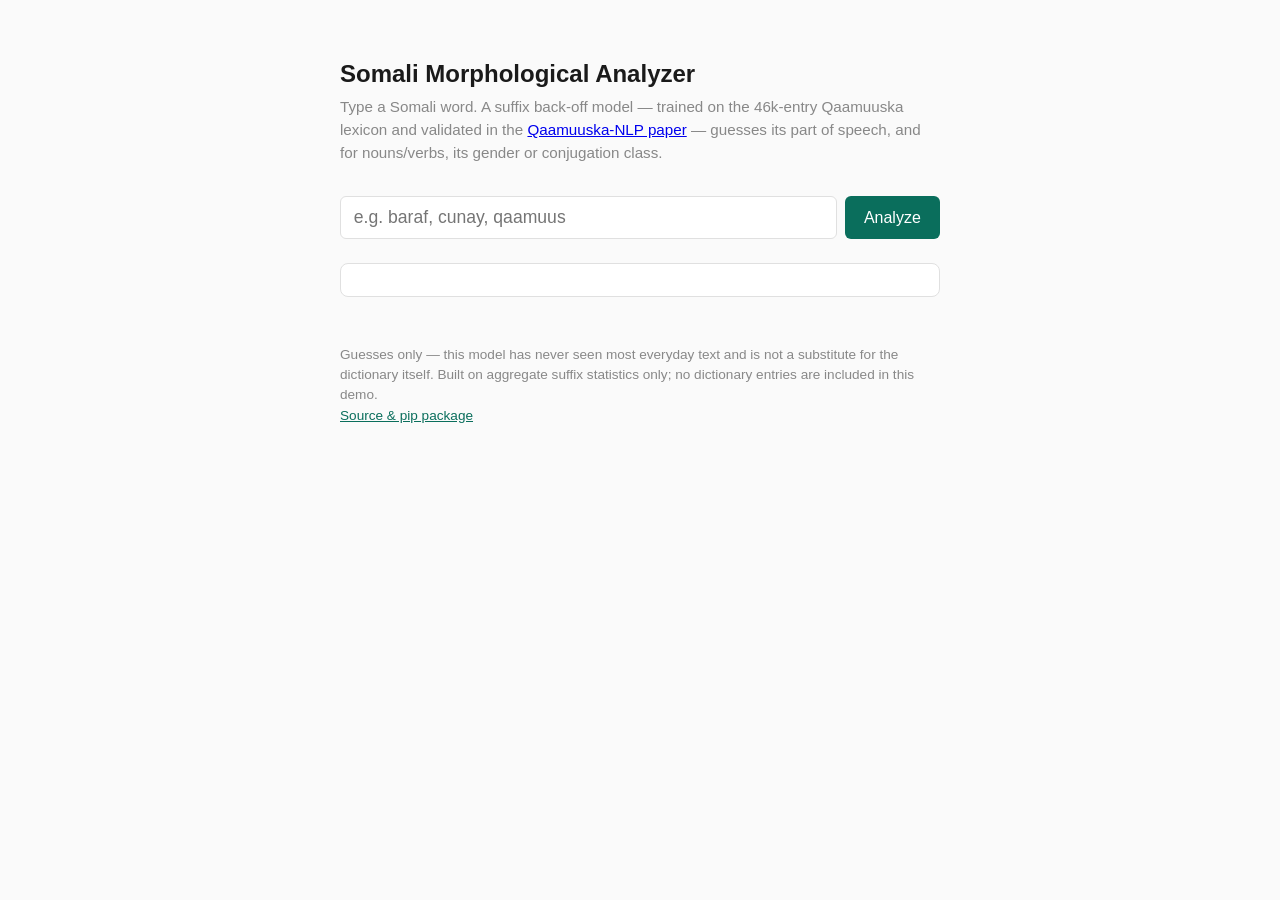
==== projects/morph-analyzer/web/index.html @ c1973d66 "Initial commit" ====
<!doctype html>
<html lang="en">
<head>
  <meta charset="utf-8" />
  <meta name="viewport" content="width=device-width, initial-scale=1" />
  <title>Somali Morphological Analyzer — Qaamuuska-NLP</title>
  <link rel="stylesheet" href="style.css" />
</head>
<body>
  <h1>Somali Morphological Analyzer</h1>
  <p class="subtitle">
    Type a Somali word. A suffix back-off model — trained on the 46k-entry
    Qaamuuska lexicon and validated in the
    <a href="https://www.researchsquare.com/article/rs-10945954/v1" target="_blank" rel="noopener">Qaamuuska-NLP paper</a>
    — guesses its part of speech, and for nouns/verbs, its gender or
    conjugation class.
  </p>

  <form id="form">
    <input type="text" id="word-input" placeholder="e.g. baraf, cunay, qaamuus" autocomplete="off" />
    <button type="submit">Analyze</button>
  </form>

  <p id="status">Loading model…</p>
  <div id="result"></div>

  <footer>
    Guesses only — this model has never seen most everyday text and is not a
    substitute for the dictionary itself. Built on aggregate suffix
    statistics only; no dictionary entries are included in this demo.
    <br />
    <a href="https://github.com/abdallammud/somali_dictionary_nlp" target="_blank" rel="noopener">Source & pip package</a>
  </footer>

  <script src="app.js"></script>
</body>
</html>
---- projects/morph-analyzer/web/style.css ----
:root {
  color-scheme: light dark;
  --fg: #1a1a1a;
  --bg: #fafafa;
  --card: #ffffff;
  --border: #e0e0e0;
  --accent: #0a6e5c;
}
@media (prefers-color-scheme: dark) {
  :root {
    --fg: #eaeaea;
    --bg: #121212;
    --card: #1c1c1c;
    --border: #333;
    --accent: #4fd6b8;
  }
}

* { box-sizing: border-box; }

body {
  font-family: -apple-system, BlinkMacSystemFont, "Segoe UI", Helvetica, Arial, sans-serif;
  background: var(--bg);
  color: var(--fg);
  max-width: 640px;
  margin: 0 auto;
  padding: 2.5rem 1.25rem 4rem;
  line-height: 1.5;
}

h1 { font-size: 1.5rem; margin-bottom: 0.25rem; }
.subtitle { color: #888; margin-top: 0; margin-bottom: 2rem; font-size: 0.95rem; }

form { display: flex; gap: 0.5rem; margin-bottom: 1.5rem; }

input[type="text"] {
  flex: 1;
  padding: 0.6rem 0.8rem;
  font-size: 1.1rem;
  border: 1px solid var(--border);
  border-radius: 6px;
  background: var(--card);
  color: var(--fg);
}

button {
  padding: 0.6rem 1.2rem;
  font-size: 1rem;
  border: none;
  border-radius: 6px;
  background: var(--accent);
  color: #fff;
  cursor: pointer;
}
button:hover { opacity: 0.9; }

#result {
  background: var(--card);
  border: 1px solid var(--border);
  border-radius: 8px;
  padding: 1rem 1.25rem;
  min-height: 2rem;
}

.row { display: flex; justify-content: space-between; padding: 0.4rem 0; }
.row .label { color: #888; }
.row .value { font-weight: 600; }
.note { font-size: 0.8rem; color: #999; margin-bottom: 0.5rem; }

footer {
  margin-top: 3rem;
  font-size: 0.85rem;
  color: #888;
}
footer a { color: var(--accent); }
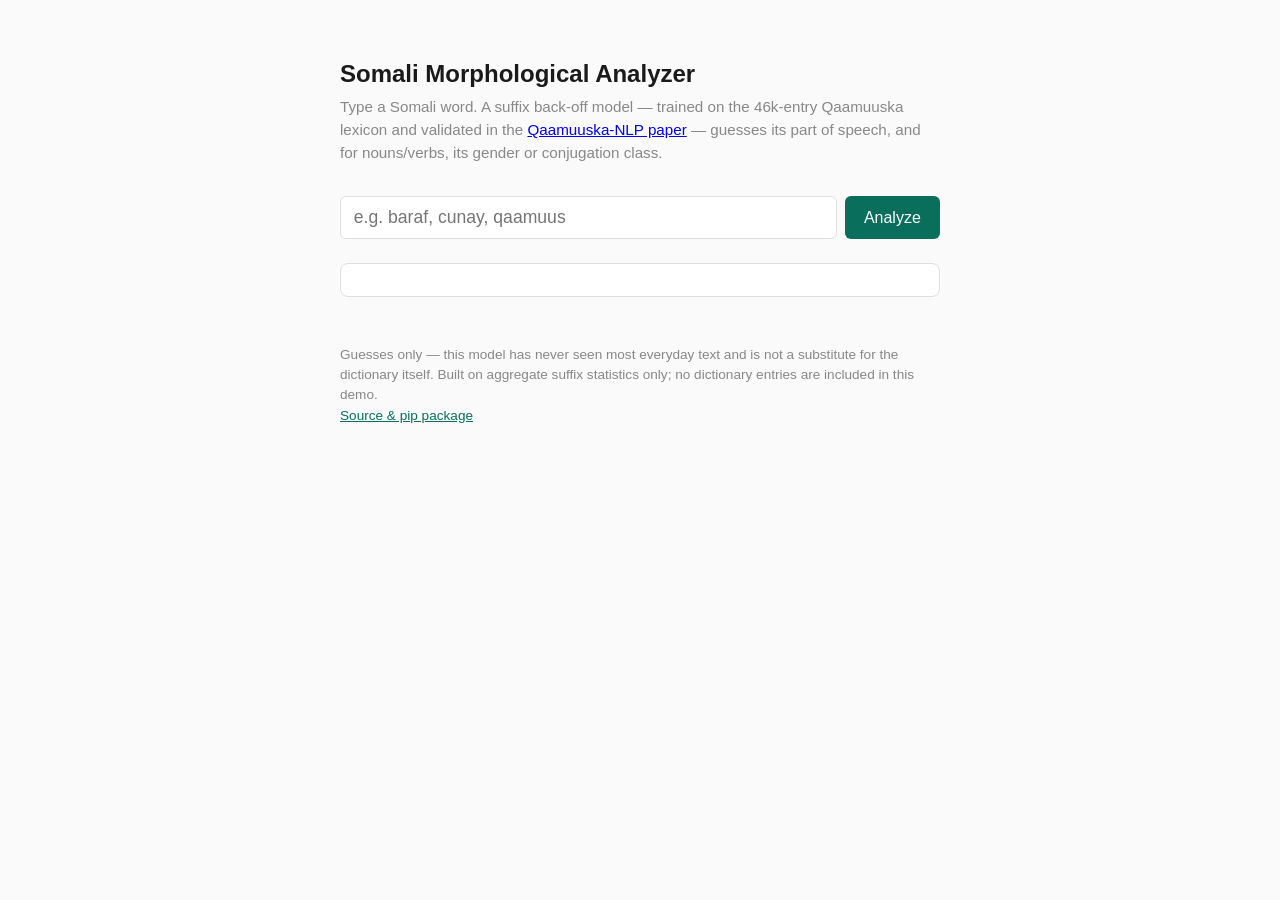
==== commit 4f702f91: "Add files via upload" ====
--- a/projects/morph-analyzer/web/index.html
+++ b/projects/morph-analyzer/web/index.html
@@ -1,37 +1,37 @@
-<!doctype html>
-<html lang="en">
-<head>
-  <meta charset="utf-8" />
-  <meta name="viewport" content="width=device-width, initial-scale=1" />
-  <title>Somali Morphological Analyzer — Qaamuuska-NLP</title>
-  <link rel="stylesheet" href="style.css" />
-</head>
-<body>
-  <h1>Somali Morphological Analyzer</h1>
-  <p class="subtitle">
-    Type a Somali word. A suffix back-off model — trained on the 46k-entry
-    Qaamuuska lexicon and validated in the
-    <a href="https://www.researchsquare.com/article/rs-10945954/v1" target="_blank" rel="noopener">Qaamuuska-NLP paper</a>
-    — guesses its part of speech, and for nouns/verbs, its gender or
-    conjugation class.
-  </p>
-
-  <form id="form">
-    <input type="text" id="word-input" placeholder="e.g. baraf, cunay, qaamuus" autocomplete="off" />
-    <button type="submit">Analyze</button>
-  </form>
-
-  <p id="status">Loading model…</p>
-  <div id="result"></div>
-
-  <footer>
-    Guesses only — this model has never seen most everyday text and is not a
-    substitute for the dictionary itself. Built on aggregate suffix
-    statistics only; no dictionary entries are included in this demo.
-    <br />
-    <a href="https://github.com/abdallammud/somali_dictionary_nlp" target="_blank" rel="noopener">Source & pip package</a>
-  </footer>
-
-  <script src="app.js"></script>
-</body>
-</html>
+<!doctype html>
+<html lang="en">
+<head>
+  <meta charset="utf-8" />
+  <meta name="viewport" content="width=device-width, initial-scale=1" />
+  <title>Somali Morphological Analyzer — Qaamuuska-NLP</title>
+  <link rel="stylesheet" href="style.css" />
+</head>
+<body>
+  <h1>Somali Morphological Analyzer</h1>
+  <p class="subtitle">
+    Type a Somali word. A suffix back-off model — trained on the 46k-entry
+    Qaamuuska lexicon and validated in the
+    <a href="https://www.researchsquare.com/article/rs-10945954/v1" target="_blank" rel="noopener">Qaamuuska-NLP paper</a>
+    — guesses its part of speech, and for nouns/verbs, its gender or
+    conjugation class.
+  </p>
+
+  <form id="form">
+    <input type="text" id="word-input" placeholder="e.g. baraf, cunay, qaamuus" autocomplete="off" />
+    <button type="submit">Analyze</button>
+  </form>
+
+  <p id="status">Loading model…</p>
+  <div id="result"></div>
+
+  <footer>
+    Guesses only — this model has never seen most everyday text and is not a
+    substitute for the dictionary itself. Built on aggregate suffix
+    statistics only; no dictionary entries are included in this demo.
+    <br />
+    <a href="https://github.com/abdallammud/somali-morph-analyzer" target="_blank" rel="noopener">Source & pip package</a>
+  </footer>
+
+  <script src="app.js"></script>
+</body>
+</html>
